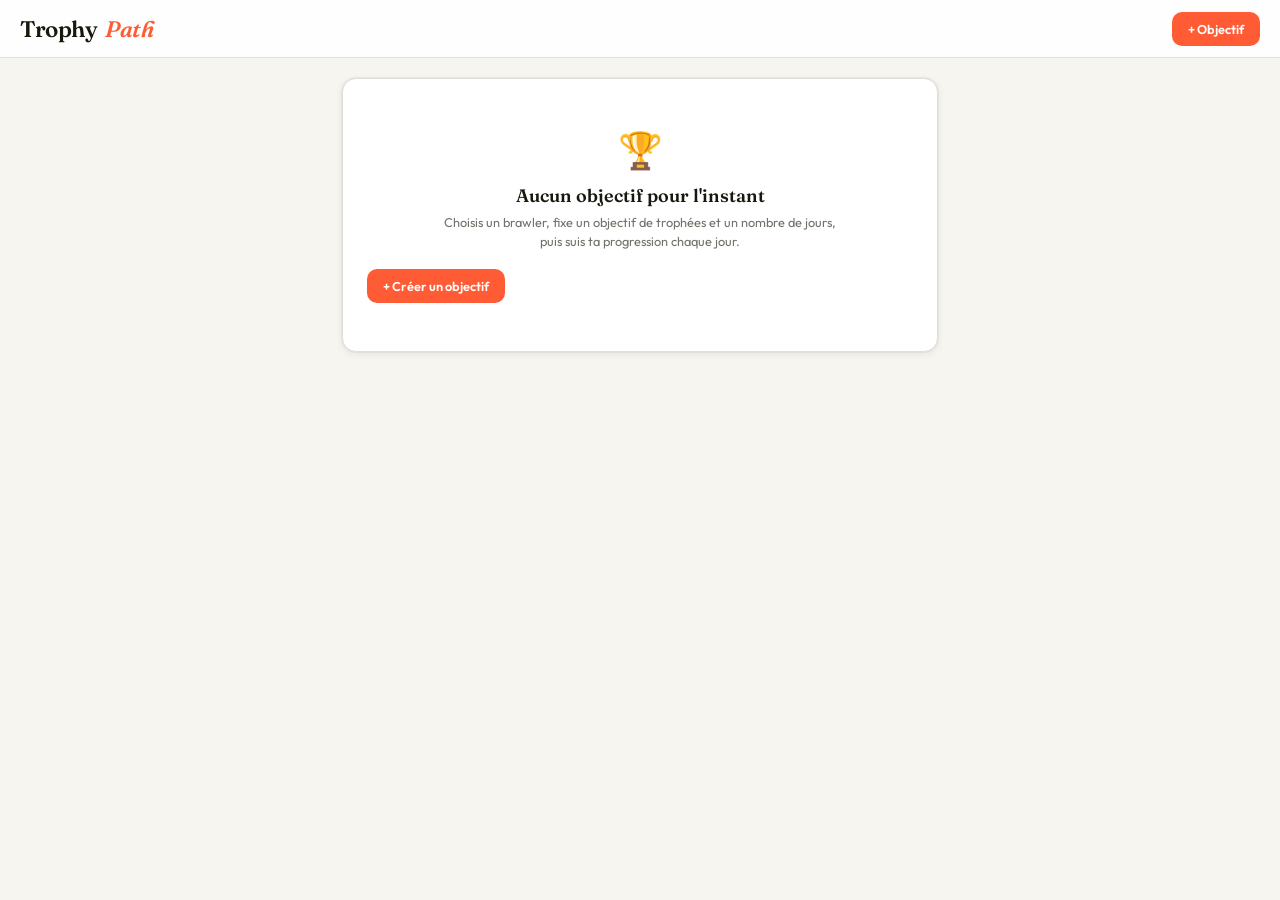
==== index.html @ 8bce3773 "Add files via upload" ====
<!DOCTYPE html>
<html lang="fr">
<head>
<meta charset="UTF-8">
<meta name="viewport" content="width=device-width, initial-scale=1.0">
<title>TrophyPath - Objectifs de trophées Brawl Stars</title>
<meta name="description" content="Fixe un objectif de trophées pour un brawler et suis ta progression jour par jour.">
<style>
@import url('https://fonts.googleapis.com/css2?family=Outfit:wght@300;400;500;600;700&family=Fraunces:ital,wght@0,600;1,600&display=swap');

*,*::before,*::after{box-sizing:border-box;margin:0;padding:0}

:root{
  --bg:#f6f5f0;
  --bg2:#eeede7;
  --bg3:#e4e3dc;
  --card:#ffffff;
  --border:#e0dfd8;
  --text:#18180f;
  --text2:#72716a;
  --text3:#b0afa8;
  --accent:#ff5c35;
  --accent2:#e04820;
  --accentbg:#fff3f0;
  --blue:#3b6ef0;
  --green:#2cb67d;
  --red:#e84040;
  --shadow-sm:0 1px 2px rgba(0,0,0,.05);
  --shadow:0 2px 8px rgba(0,0,0,.07),0 0 0 1px rgba(0,0,0,.04);
  --shadow-lg:0 8px 32px rgba(0,0,0,.10),0 0 0 1px rgba(0,0,0,.04);
  --r:14px;
}

html,body{min-height:100%;font-family:'Outfit',sans-serif;font-size:15px;color:var(--text);background:var(--bg)}
body{display:flex;flex-direction:column;min-height:100vh}
button,input{font-family:'Outfit',sans-serif}

/* ── TOPBAR ── */
.topbar{position:sticky;top:0;z-index:200;height:58px;
  background:rgba(255,255,255,.88);backdrop-filter:blur(20px);
  border-bottom:1px solid var(--border);
  display:flex;align-items:center;justify-content:space-between;padding:0 20px}
.brand{font-family:'Fraunces',serif;font-size:1.5rem;font-weight:600;
  color:var(--text);letter-spacing:-.5px;display:flex;align-items:center;gap:8px}
.brand span{color:var(--accent);font-style:italic}

.tbtn.accent{padding:9px 16px;border-radius:10px;border:none;background:var(--accent);
  color:#fff;font-size:.85rem;font-weight:600;cursor:pointer;transition:all .2s;
  display:flex;align-items:center;gap:6px}
.tbtn.accent:hover{background:var(--accent2);transform:translateY(-1px)}

/* ── LAYOUT ── */
.main{display:flex;justify-content:center;padding:20px 12px 90px;
  max-width:620px;margin:0 auto;width:100%}
.feed{flex:1;width:100%;display:flex;flex-direction:column;gap:16px;min-width:0}

/* ── EMPTY STATE ── */
.empty{background:var(--card);border-radius:var(--r);box-shadow:var(--shadow);
  padding:48px 24px;text-align:center;border:1px solid var(--border)}
.empty .em-ico{font-size:2.4rem;margin-bottom:12px}
.empty h3{font-family:'Fraunces',serif;font-size:1.2rem;font-weight:600;margin-bottom:6px}
.empty p{font-size:.85rem;color:var(--text2);margin-bottom:18px;line-height:1.5}

/* ── GOAL CARD ── */
.goal-card{background:var(--card);border-radius:var(--r);box-shadow:var(--shadow);
  border:1px solid var(--border);overflow:hidden}
.goal-head{display:flex;align-items:center;gap:12px;padding:16px}
.goal-ico{width:52px;height:52px;border-radius:12px;background:var(--bg);
  display:flex;align-items:center;justify-content:center;flex-shrink:0;overflow:hidden;
  border:1px solid var(--border)}
.goal-ico img{width:100%;height:100%;object-fit:contain}
.goal-info{flex:1;min-width:0}
.goal-info .gname{font-family:'Fraunces',serif;font-size:1.05rem;font-weight:600;color:var(--text)}
.goal-info .gsub{font-size:.78rem;color:var(--text2);margin-top:2px}
.goal-del{width:32px;height:32px;border-radius:50%;border:none;background:none;
  color:var(--text3);cursor:pointer;font-size:1rem;flex-shrink:0;transition:all .15s}
.goal-del:hover{background:var(--bg);color:var(--red)}

.goal-body{padding:0 16px 16px}
.gstat-row{display:flex;justify-content:space-between;align-items:baseline;margin-bottom:8px}
.gstat-row .cur{font-family:'Fraunces',serif;font-size:1.4rem;font-weight:600;color:var(--text);
  display:flex;align-items:center;gap:5px}
.gstat-row .cur .trico{color:var(--accent)}
.gstat-row .tgt{font-size:.82rem;color:var(--text2)}
.pbar-outer{height:9px;border-radius:6px;background:var(--bg2);overflow:hidden;margin-bottom:10px}
.pbar-inner{height:100%;background:linear-gradient(90deg,var(--accent),#ff8c35);border-radius:6px;
  transition:width .4s ease}
.gmeta{display:flex;gap:16px;font-size:.76rem;color:var(--text2);flex-wrap:wrap;margin-bottom:12px}
.gmeta b{color:var(--text);font-weight:600}
.gmeta .warn{color:var(--red)}
.gmeta .ok{color:var(--green)}

.gactions{display:flex;gap:8px}
.btn-check{flex:1;padding:10px;border-radius:10px;border:none;background:var(--accent);
  color:#fff;font-size:.85rem;font-weight:600;cursor:pointer;transition:all .2s}
.btn-check:hover{background:var(--accent2)}
.btn-check:disabled{opacity:.5;cursor:default}
.btn-hist{padding:10px 14px;border-radius:10px;border:1.5px solid var(--border);
  background:none;color:var(--text);font-size:.85rem;font-weight:500;cursor:pointer;transition:all .2s}
.btn-hist:hover{border-color:var(--text2);background:var(--bg)}

.history{border-top:1px solid var(--border);padding:12px 16px;display:none;background:var(--bg)}
.history.open{display:block}
.hrow{display:flex;justify-content:space-between;align-items:center;padding:7px 0;
  font-size:.82rem;border-bottom:1px solid var(--border)}
.hrow:last-child{border-bottom:none}
.hrow .hdate{color:var(--text2)}
.hrow .htro{font-weight:600;color:var(--text)}
.hrow .hdelta{font-weight:600}
.hrow .hdelta.pos{color:var(--green)}
.hrow .hdelta.neg{color:var(--red)}
.hrow .hdelta.zero{color:var(--text3)}

/* ── MODAL ── */
.modal-bg{position:fixed;inset:0;background:rgba(24,24,15,.45);z-index:900;
  display:none;align-items:flex-end;justify-content:center}
.modal-bg.open{display:flex}
@media(min-width:560px){.modal-bg{align-items:center}}
.modal{background:var(--card);width:100%;max-width:460px;border-radius:20px 20px 0 0;
  box-shadow:var(--shadow-lg);max-height:88vh;overflow-y:auto}
@media(min-width:560px){.modal{border-radius:20px}}
.modal-head{display:flex;align-items:center;justify-content:space-between;
  padding:16px 18px;border-bottom:1px solid var(--border);position:sticky;top:0;background:var(--card)}
.modal-head h3{font-family:'Fraunces',serif;font-size:1.1rem;font-weight:600}
.modal-close{width:32px;height:32px;border-radius:50%;border:none;background:var(--bg);
  cursor:pointer;font-size:1rem;color:var(--text2)}
.modal-body{padding:18px}

.field{display:flex;flex-direction:column;gap:6px;margin-bottom:16px}
.field label{font-size:.72rem;font-weight:600;color:var(--text2);text-transform:uppercase;letter-spacing:.6px}
.inp{background:var(--bg);border:1.5px solid var(--border);border-radius:10px;
  padding:11px 14px;font-size:.95rem;color:var(--text);outline:none;width:100%;transition:all .2s}
.inp:focus{border-color:var(--accent);background:var(--card);box-shadow:0 0 0 4px rgba(255,92,53,.08)}
.inp::placeholder{color:var(--text3)}

.btn-main{width:100%;padding:13px;background:var(--accent);color:white;border:none;
  border-radius:10px;font-size:.95rem;font-weight:600;cursor:pointer;transition:all .2s;margin-top:4px}
.btn-main:hover{background:var(--accent2);transform:translateY(-1px)}
.btn-main:disabled{opacity:.45;cursor:not-allowed;transform:none}

.err-box{font-size:.8rem;color:var(--red);margin-top:6px;min-height:16px;text-align:center}

.blist{display:flex;flex-direction:column;gap:8px;max-height:340px;overflow-y:auto}
.bitem{display:flex;align-items:center;gap:12px;padding:10px;border-radius:12px;
  border:1.5px solid var(--border);cursor:pointer;transition:all .15s}
.bitem:hover{border-color:var(--accent);background:var(--accentbg)}
.bitem.sel{border-color:var(--accent);background:var(--accentbg)}
.bitem .bic{width:40px;height:40px;border-radius:8px;background:var(--bg);flex-shrink:0;
  display:flex;align-items:center;justify-content:center;overflow:hidden}
.bitem .bic img{width:100%;height:100%;object-fit:contain}
.bitem .bnm{font-weight:600;font-size:.88rem;flex:1}
.bitem .btr{font-size:.8rem;color:var(--text2);display:flex;align-items:center;gap:4px}

.player-chip{display:flex;align-items:center;gap:10px;background:var(--bg);border-radius:12px;
  padding:10px 12px;margin-bottom:14px}
.player-chip .pname{font-weight:600;font-size:.9rem}
.player-chip .ptro{font-size:.78rem;color:var(--text2)}
.player-chip .pchange{margin-left:auto;font-size:.78rem;color:var(--accent);cursor:pointer;font-weight:600}

.step-dots{display:flex;gap:6px;justify-content:center;margin-bottom:18px}
.step-dots span{width:7px;height:7px;border-radius:50%;background:var(--border)}
.step-dots span.on{background:var(--accent)}

.loader{display:inline-block;width:16px;height:16px;border:2px solid rgba(255,255,255,.4);
  border-top-color:#fff;border-radius:50%;animation:spin .7s linear infinite;vertical-align:-3px;margin-right:6px}
@keyframes spin{to{transform:rotate(360deg)}}

.toast{position:fixed;bottom:24px;left:50%;transform:translateX(-50%) translateY(20px);
  background:var(--text);color:#fff;padding:11px 20px;border-radius:10px;font-size:.85rem;
  font-weight:500;opacity:0;pointer-events:none;transition:all .25s;z-index:1000;box-shadow:var(--shadow-lg)}
.toast.show{opacity:1;transform:translateX(-50%) translateY(0)}
.toast.err{background:var(--red)}
.toast.ok{background:var(--green)}
</style>
</head>
<body>

<div class="topbar">
  <div class="brand">Trophy<span>Path</span></div>
  <button class="tbtn accent" id="btn-add-goal">+ Objectif</button>
</div>

<div class="main">
  <div class="feed" id="feed"></div>
</div>

<!-- MODAL -->
<div class="modal-bg" id="modal-bg">
  <div class="modal">
    <div class="modal-head">
      <h3 id="modal-title">Nouvel objectif</h3>
      <button class="modal-close" id="modal-close">✕</button>
    </div>
    <div class="modal-body" id="modal-body"></div>
  </div>
</div>

<div class="toast" id="toast"></div>

<script>
const WORKER_URL = 'https://tark.alex-usagi84.workers.dev/?tag=';
const STORAGE_KEY = 'trophypath_goals_v1';

let goals = loadGoals();
let wizard = { step:1, tag:'', player:null, selectedBrawler:null, target:'', days:'' };

function loadGoals(){
  try{ return JSON.parse(localStorage.getItem(STORAGE_KEY))||[]; }catch(e){ return []; }
}
function saveGoals(){ localStorage.setItem(STORAGE_KEY, JSON.stringify(goals)); }

function todayStr(){
  const d=new Date();
  return d.getFullYear()+'-'+String(d.getMonth()+1).padStart(2,'0')+'-'+String(d.getDate()).padStart(2,'0');
}
function daysBetween(a,b){
  const d1=new Date(a+'T00:00:00'), d2=new Date(b+'T00:00:00');
  return Math.round((d2-d1)/86400000);
}

async function fetchBsPlayer(tag){
  const clean=(tag.startsWith('#')?tag.slice(1):tag).toUpperCase().trim();
  const res=await fetch(WORKER_URL+encodeURIComponent(clean));
  if(!res.ok) throw new Error('Joueur introuvable');
  const data=await res.json();
  if(data.error) throw new Error('Joueur introuvable');
  return data;
}

function brawlerIconUrl(id){
  return `https://cdn.brawlify.com/brawlers/borderless/${id}.png`;
}

function toast(msg,type=''){
  const t=document.getElementById('toast');
  t.textContent=msg;
  t.className='toast show'+(type?' '+type:'');
  clearTimeout(toast._tm);
  toast._tm=setTimeout(()=>t.classList.remove('show'),2600);
}

/* ══════════════ RENDER FEED ══════════════ */
function renderFeed(){
  const feed=document.getElementById('feed');
  if(goals.length===0){
    feed.innerHTML=`
      <div class="empty">
        <div class="em-ico">🏆</div>
        <h3>Aucun objectif pour l'instant</h3>
        <p>Choisis un brawler, fixe un objectif de trophées et un nombre de jours,<br>puis suis ta progression chaque jour.</p>
        <button class="tbtn accent" onclick="openWizard()">+ Créer un objectif</button>
      </div>`;
    return;
  }
  feed.innerHTML = goals.map(g=>renderGoalCard(g)).join('');
}

function renderGoalCard(g){
  const hist = g.history||[];
  const last = hist[hist.length-1] || {trophies:g.startTrophies};
  const current = last.trophies;
  const totalNeeded = g.targetTrophies - g.startTrophies;
  const gained = current - g.startTrophies;
  const pct = totalNeeded>0 ? Math.max(0,Math.min(100, (gained/totalNeeded)*100)) : (current>=g.targetTrophies?100:0);
  const elapsed = daysBetween(g.startDate, todayStr());
  const daysLeft = g.targetDays - elapsed;
  const remaining = Math.max(0, g.targetTrophies - current);
  const reached = current >= g.targetTrophies;
  const checkedToday = hist.length>0 && hist[hist.length-1].date===todayStr();

  let metaHtml;
  if(reached){
    metaHtml = `<div class="gmeta"><span class="ok">🎉 Objectif atteint !</span></div>`;
  } else if(daysLeft < 0){
    metaHtml = `<div class="gmeta"><span class="warn">Délai dépassé de ${Math.abs(daysLeft)} j</span><span>Il reste <b>${remaining}</b> trophées</span></div>`;
  } else {
    const perDay = daysLeft>0 ? Math.ceil(remaining/Math.max(daysLeft,1)) : remaining;
    metaHtml = `<div class="gmeta">
      <span><b>${daysLeft}</b> j restants</span>
      <span>Il reste <b>${remaining}</b> trophées</span>
      <span>≈ <b>${perDay}</b>/jour</span>
    </div>`;
  }

  const histRows = [...hist].reverse().map((h,i)=>{
    const cls = h.delta>0?'pos':(h.delta<0?'neg':'zero');
    const sign = h.delta>0?'+':'';
    return `<div class="hrow">
      <span class="hdate">${formatDate(h.date)}</span>
      <span class="htro">${h.trophies} 🏆</span>
      <span class="hdelta ${cls}">${sign}${h.delta}</span>
    </div>`;
  }).join('') || `<div class="hrow"><span class="hdate">Aucune donnée</span></div>`;

  return `
  <div class="goal-card" data-id="${g.id}">
    <div class="goal-head">
      <div class="goal-ico"><img src="${brawlerIconUrl(g.brawlerId)}" onerror="this.style.display='none'"/></div>
      <div class="goal-info">
        <div class="gname">${g.brawlerName}</div>
        <div class="gsub">${g.playerName} · objectif fixé le ${formatDate(g.startDate)}</div>
      </div>
      <button class="goal-del" onclick="deleteGoal('${g.id}')">✕</button>
    </div>
    <div class="goal-body">
      <div class="gstat-row">
        <div class="cur"><span class="trico">🏆</span>${current}</div>
        <div class="tgt">objectif : ${g.targetTrophies} (départ ${g.startTrophies})</div>
      </div>
      <div class="pbar-outer"><div class="pbar-inner" style="width:${pct}%"></div></div>
      ${metaHtml}
      <div class="gactions">
        <button class="btn-check" ${checkedToday?'disabled':''} onclick="checkinGoal('${g.id}')">
          ${checkedToday?"✓ Déjà pointé aujourd'hui":"Pointer aujourd'hui"}
        </button>
        <button class="btn-hist" onclick="toggleHistory('${g.id}')">Historique</button>
      </div>
    </div>
    <div class="history" id="hist-${g.id}">${histRows}</div>
  </div>`;
}

function formatDate(s){
  const d=new Date(s+'T00:00:00');
  return d.toLocaleDateString('fr-FR',{day:'2-digit',month:'short'});
}

function toggleHistory(id){
  const el=document.getElementById('hist-'+id);
  if(el) el.classList.toggle('open');
}

function deleteGoal(id){
  if(!confirm('Supprimer cet objectif ?')) return;
  goals = goals.filter(g=>g.id!==id);
  saveGoals();
  renderFeed();
  toast('Objectif supprimé');
}

async function checkinGoal(id){
  const g = goals.find(x=>x.id===id);
  if(!g) return;
  const btn = document.querySelector(`.goal-card[data-id="${id}"] .btn-check`);
  const prevText = btn.innerHTML;
  btn.disabled = true;
  btn.innerHTML = `<span class="loader"></span>Actualisation…`;
  try{
    const player = await fetchBsPlayer(g.tag);
    const brawler = (player.brawlers||[]).find(b=>b.id===g.brawlerId);
    if(!brawler) throw new Error('Brawler introuvable sur ce compte');
    const trophies = brawler.trophies;
    const hist = g.history||[];
    const today = todayStr();
    const lastBefore = hist.length ? hist[hist.length-1].trophies : g.startTrophies;
    if(hist.length && hist[hist.length-1].date===today){
      hist[hist.length-1].trophies = trophies;
      hist[hist.length-1].delta = trophies - (hist.length>1?hist[hist.length-2].trophies:g.startTrophies);
    } else {
      hist.push({date:today, trophies, delta: trophies-lastBefore});
    }
    g.history = hist;
    saveGoals();
    renderFeed();
    const gained = trophies - lastBefore;
    toast(gained>=0?`+${gained} trophées aujourd'hui 🎉`:`${gained} trophées aujourd'hui`, gained>=0?'ok':'err');
  }catch(e){
    toast(e.message||'Erreur réseau','err');
    btn.disabled=false;
    btn.innerHTML=prevText;
  }
}

/* ══════════════ WIZARD (MODAL) ══════════════ */
function openWizard(){
  wizard = { step:1, tag:'', player:null, selectedBrawler:null, target:'', days:'' };
  document.getElementById('modal-bg').classList.add('open');
  document.getElementById('modal-title').textContent='Nouvel objectif';
  renderWizard();
}
function closeWizard(){
  document.getElementById('modal-bg').classList.remove('open');
}

function renderWizard(){
  const body = document.getElementById('modal-body');

  if(wizard.step===1){
    body.innerHTML = `
      <div class="step-dots"><span class="on"></span><span></span><span></span></div>
      <div class="field">
        <label>Ton tag Brawl Stars</label>
        <input id="wz-tag" class="inp" placeholder="#1234ABCD" value="${wizard.tag}" style="text-transform:uppercase;text-align:center;font-weight:600;letter-spacing:1px"/>
      </div>
      <div class="err-box" id="wz-err"></div>
      <button class="btn-main" id="wz-next">Rechercher →</button>`;
    document.getElementById('wz-next').onclick = async ()=>{
      const inp=document.getElementById('wz-tag');
      const tag=(inp.value||'').trim().toUpperCase().replace(/^#*/,'');
      const err=document.getElementById('wz-err');
      err.textContent='';
      if(!tag||tag.length<3){ err.textContent='Identifiant invalide'; return; }
      const btn=document.getElementById('wz-next');
      btn.disabled=true; btn.innerHTML=`<span class="loader"></span>Recherche…`;
      try{
        const player = await fetchBsPlayer(tag);
        wizard.tag = tag;
        wizard.player = player;
        wizard.step = 2;
        renderWizard();
      }catch(e){
        err.textContent = 'Joueur introuvable. Vérifie ton identifiant';
        btn.disabled=false; btn.textContent='Rechercher →';
      }
    };
  }

  else if(wizard.step===2){
    const brawlers = [...(wizard.player.brawlers||[])].sort((a,b)=>b.trophies-a.trophies);
    body.innerHTML = `
      <div class="step-dots"><span class="on"></span><span class="on"></span><span></span></div>
      <div class="player-chip">
        <div>
          <div class="pname">${wizard.player.name}</div>
          <div class="ptro">${wizard.player.trophies} 🏆 au total</div>
        </div>
        <span class="pchange" id="wz-change-tag">changer</span>
      </div>
      <div class="field"><label>Choisis un brawler</label></div>
      <div class="blist">
        ${brawlers.map(b=>`
          <div class="bitem" data-bid="${b.id}">
            <div class="bic"><img src="${brawlerIconUrl(b.id)}" onerror="this.style.display='none'"/></div>
            <div class="bnm">${b.name}</div>
            <div class="btr">${b.trophies} 🏆</div>
          </div>`).join('')}
      </div>
      <div class="err-box" id="wz-err"></div>`;
    document.getElementById('wz-change-tag').onclick = ()=>{ wizard.step=1; renderWizard(); };
    body.querySelectorAll('.bitem').forEach(el=>{
      el.onclick = ()=>{
        body.querySelectorAll('.bitem').forEach(x=>x.classList.remove('sel'));
        el.classList.add('sel');
        const bid = Number(el.dataset.bid);
        wizard.selectedBrawler = brawlers.find(b=>b.id===bid);
        setTimeout(()=>{ wizard.step=3; renderWizard(); }, 150);
      };
    });
  }

  else if(wizard.step===3){
    const b = wizard.selectedBrawler;
    body.innerHTML = `
      <div class="step-dots"><span class="on"></span><span class="on"></span><span class="on"></span></div>
      <div class="player-chip">
        <div class="goal-ico" style="width:36px;height:36px;border-radius:8px"><img src="${brawlerIconUrl(b.id)}" style="width:100%;height:100%;object-fit:contain" onerror="this.style.display='none'"/></div>
        <div>
          <div class="pname">${b.name}</div>
          <div class="ptro">${b.trophies} 🏆 actuellement</div>
        </div>
        <span class="pchange" id="wz-change-brawler">changer</span>
      </div>
      <div class="field">
        <label>Objectif de trophées</label>
        <input id="wz-target" type="number" class="inp" placeholder="ex : ${b.trophies+300}" value="${wizard.target}"/>
      </div>
      <div class="field">
        <label>En combien de jours ?</label>
        <input id="wz-days" type="number" class="inp" placeholder="ex : 14" value="${wizard.days}"/>
      </div>
      <div class="err-box" id="wz-err"></div>
      <button class="btn-main" id="wz-save">Créer l'objectif</button>`;
    document.getElementById('wz-change-brawler').onclick = ()=>{ wizard.step=2; renderWizard(); };
    document.getElementById('wz-save').onclick = ()=>{
      const err=document.getElementById('wz-err');
      const target = Number(document.getElementById('wz-target').value);
      const days = Number(document.getElementById('wz-days').value);
      err.textContent='';
      if(!target || target<=b.trophies){ err.textContent='L\'objectif doit être supérieur au nombre actuel de trophées'; return; }
      if(!days || days<1){ err.textContent='Indique un nombre de jours valide'; return; }
      const today = todayStr();
      const goal = {
        id: 'g'+Date.now()+Math.random().toString(36).slice(2,7),
        tag: wizard.tag,
        playerName: wizard.player.name,
        brawlerId: b.id,
        brawlerName: b.name,
        startTrophies: b.trophies,
        targetTrophies: target,
        targetDays: days,
        startDate: today,
        history: [{date:today, trophies:b.trophies, delta:0}]
      };
      goals.unshift(goal);
      saveGoals();
      closeWizard();
      renderFeed();
      toast('Objectif créé 🎯','ok');
    };
  }
}

document.getElementById('btn-add-goal').addEventListener('click', openWizard);
document.getElementById('modal-close').addEventListener('click', closeWizard);
document.getElementById('modal-bg').addEventListener('click', (e)=>{
  if(e.target.id==='modal-bg') closeWizard();
});

renderFeed();
</script>
</body>
</html>
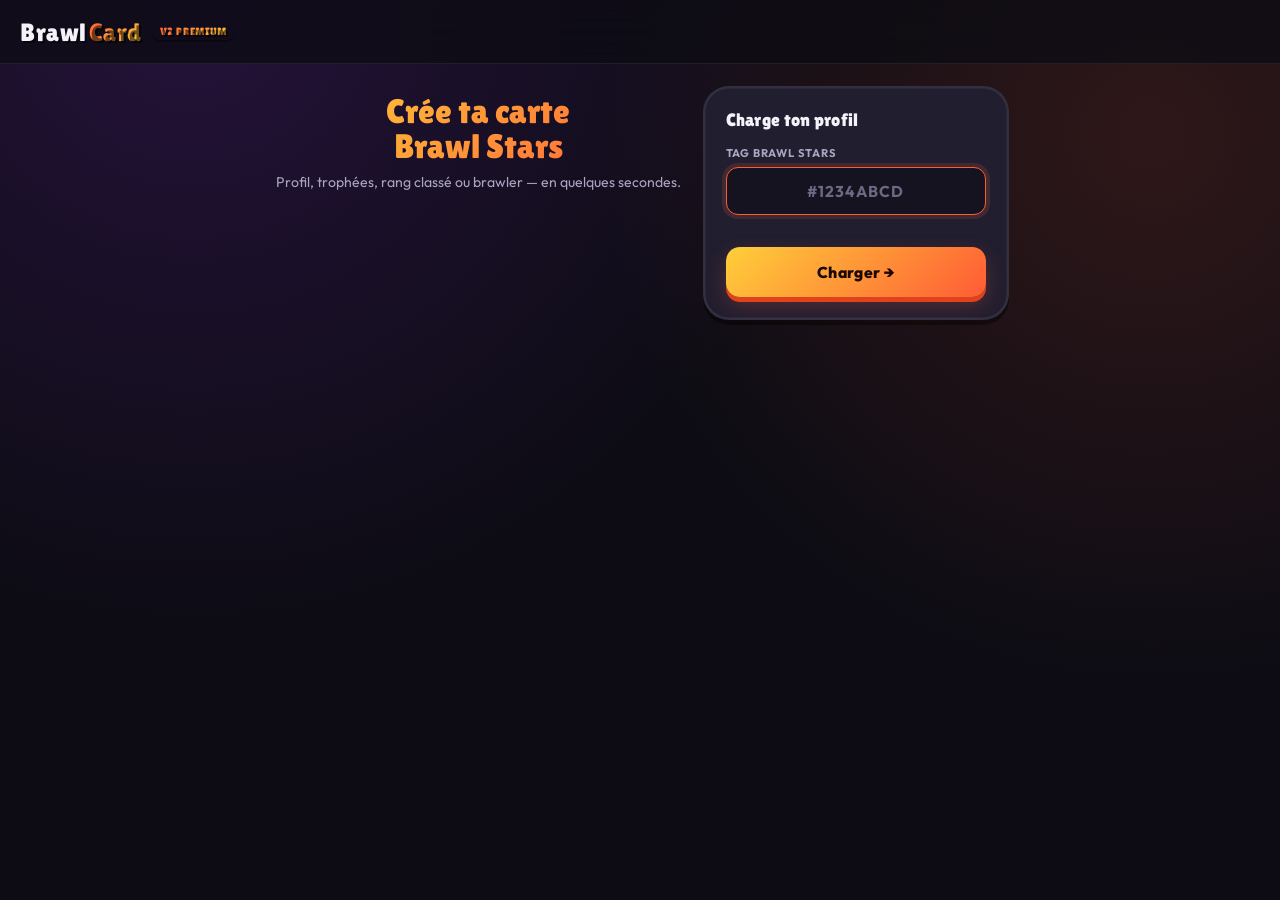
==== commit 781185c7: "Add files via upload" ====
--- a/index.html
+++ b/index.html
@@ -3,510 +3,28 @@
 <head>
 <meta charset="UTF-8">
 <meta name="viewport" content="width=device-width, initial-scale=1.0">
-<title>TrophyPath - Objectifs de trophées Brawl Stars</title>
-<meta name="description" content="Fixe un objectif de trophées pour un brawler et suis ta progression jour par jour.">
-<style>
-@import url('https://fonts.googleapis.com/css2?family=Outfit:wght@300;400;500;600;700&family=Fraunces:ital,wght@0,600;1,600&display=swap');
-
-*,*::before,*::after{box-sizing:border-box;margin:0;padding:0}
-
-:root{
-  --bg:#f6f5f0;
-  --bg2:#eeede7;
-  --bg3:#e4e3dc;
-  --card:#ffffff;
-  --border:#e0dfd8;
-  --text:#18180f;
-  --text2:#72716a;
-  --text3:#b0afa8;
-  --accent:#ff5c35;
-  --accent2:#e04820;
-  --accentbg:#fff3f0;
-  --blue:#3b6ef0;
-  --green:#2cb67d;
-  --red:#e84040;
-  --shadow-sm:0 1px 2px rgba(0,0,0,.05);
-  --shadow:0 2px 8px rgba(0,0,0,.07),0 0 0 1px rgba(0,0,0,.04);
-  --shadow-lg:0 8px 32px rgba(0,0,0,.10),0 0 0 1px rgba(0,0,0,.04);
-  --r:14px;
-}
-
-html,body{min-height:100%;font-family:'Outfit',sans-serif;font-size:15px;color:var(--text);background:var(--bg)}
-body{display:flex;flex-direction:column;min-height:100vh}
-button,input{font-family:'Outfit',sans-serif}
-
-/* ── TOPBAR ── */
-.topbar{position:sticky;top:0;z-index:200;height:58px;
-  background:rgba(255,255,255,.88);backdrop-filter:blur(20px);
-  border-bottom:1px solid var(--border);
-  display:flex;align-items:center;justify-content:space-between;padding:0 20px}
-.brand{font-family:'Fraunces',serif;font-size:1.5rem;font-weight:600;
-  color:var(--text);letter-spacing:-.5px;display:flex;align-items:center;gap:8px}
-.brand span{color:var(--accent);font-style:italic}
-
-.tbtn.accent{padding:9px 16px;border-radius:10px;border:none;background:var(--accent);
-  color:#fff;font-size:.85rem;font-weight:600;cursor:pointer;transition:all .2s;
-  display:flex;align-items:center;gap:6px}
-.tbtn.accent:hover{background:var(--accent2);transform:translateY(-1px)}
-
-/* ── LAYOUT ── */
-.main{display:flex;justify-content:center;padding:20px 12px 90px;
-  max-width:620px;margin:0 auto;width:100%}
-.feed{flex:1;width:100%;display:flex;flex-direction:column;gap:16px;min-width:0}
-
-/* ── EMPTY STATE ── */
-.empty{background:var(--card);border-radius:var(--r);box-shadow:var(--shadow);
-  padding:48px 24px;text-align:center;border:1px solid var(--border)}
-.empty .em-ico{font-size:2.4rem;margin-bottom:12px}
-.empty h3{font-family:'Fraunces',serif;font-size:1.2rem;font-weight:600;margin-bottom:6px}
-.empty p{font-size:.85rem;color:var(--text2);margin-bottom:18px;line-height:1.5}
-
-/* ── GOAL CARD ── */
-.goal-card{background:var(--card);border-radius:var(--r);box-shadow:var(--shadow);
-  border:1px solid var(--border);overflow:hidden}
-.goal-head{display:flex;align-items:center;gap:12px;padding:16px}
-.goal-ico{width:52px;height:52px;border-radius:12px;background:var(--bg);
-  display:flex;align-items:center;justify-content:center;flex-shrink:0;overflow:hidden;
-  border:1px solid var(--border)}
-.goal-ico img{width:100%;height:100%;object-fit:contain}
-.goal-info{flex:1;min-width:0}
-.goal-info .gname{font-family:'Fraunces',serif;font-size:1.05rem;font-weight:600;color:var(--text)}
-.goal-info .gsub{font-size:.78rem;color:var(--text2);margin-top:2px}
-.goal-del{width:32px;height:32px;border-radius:50%;border:none;background:none;
-  color:var(--text3);cursor:pointer;font-size:1rem;flex-shrink:0;transition:all .15s}
-.goal-del:hover{background:var(--bg);color:var(--red)}
-
-.goal-body{padding:0 16px 16px}
-.gstat-row{display:flex;justify-content:space-between;align-items:baseline;margin-bottom:8px}
-.gstat-row .cur{font-family:'Fraunces',serif;font-size:1.4rem;font-weight:600;color:var(--text);
-  display:flex;align-items:center;gap:5px}
-.gstat-row .cur .trico{color:var(--accent)}
-.gstat-row .tgt{font-size:.82rem;color:var(--text2)}
-.pbar-outer{height:9px;border-radius:6px;background:var(--bg2);overflow:hidden;margin-bottom:10px}
-.pbar-inner{height:100%;background:linear-gradient(90deg,var(--accent),#ff8c35);border-radius:6px;
-  transition:width .4s ease}
-.gmeta{display:flex;gap:16px;font-size:.76rem;color:var(--text2);flex-wrap:wrap;margin-bottom:12px}
-.gmeta b{color:var(--text);font-weight:600}
-.gmeta .warn{color:var(--red)}
-.gmeta .ok{color:var(--green)}
-
-.gactions{display:flex;gap:8px}
-.btn-check{flex:1;padding:10px;border-radius:10px;border:none;background:var(--accent);
-  color:#fff;font-size:.85rem;font-weight:600;cursor:pointer;transition:all .2s}
-.btn-check:hover{background:var(--accent2)}
-.btn-check:disabled{opacity:.5;cursor:default}
-.btn-hist{padding:10px 14px;border-radius:10px;border:1.5px solid var(--border);
-  background:none;color:var(--text);font-size:.85rem;font-weight:500;cursor:pointer;transition:all .2s}
-.btn-hist:hover{border-color:var(--text2);background:var(--bg)}
-
-.history{border-top:1px solid var(--border);padding:12px 16px;display:none;background:var(--bg)}
-.history.open{display:block}
-.hrow{display:flex;justify-content:space-between;align-items:center;padding:7px 0;
-  font-size:.82rem;border-bottom:1px solid var(--border)}
-.hrow:last-child{border-bottom:none}
-.hrow .hdate{color:var(--text2)}
-.hrow .htro{font-weight:600;color:var(--text)}
-.hrow .hdelta{font-weight:600}
-.hrow .hdelta.pos{color:var(--green)}
-.hrow .hdelta.neg{color:var(--red)}
-.hrow .hdelta.zero{color:var(--text3)}
-
-/* ── MODAL ── */
-.modal-bg{position:fixed;inset:0;background:rgba(24,24,15,.45);z-index:900;
-  display:none;align-items:flex-end;justify-content:center}
-.modal-bg.open{display:flex}
-@media(min-width:560px){.modal-bg{align-items:center}}
-.modal{background:var(--card);width:100%;max-width:460px;border-radius:20px 20px 0 0;
-  box-shadow:var(--shadow-lg);max-height:88vh;overflow-y:auto}
-@media(min-width:560px){.modal{border-radius:20px}}
-.modal-head{display:flex;align-items:center;justify-content:space-between;
-  padding:16px 18px;border-bottom:1px solid var(--border);position:sticky;top:0;background:var(--card)}
-.modal-head h3{font-family:'Fraunces',serif;font-size:1.1rem;font-weight:600}
-.modal-close{width:32px;height:32px;border-radius:50%;border:none;background:var(--bg);
-  cursor:pointer;font-size:1rem;color:var(--text2)}
-.modal-body{padding:18px}
-
-.field{display:flex;flex-direction:column;gap:6px;margin-bottom:16px}
-.field label{font-size:.72rem;font-weight:600;color:var(--text2);text-transform:uppercase;letter-spacing:.6px}
-.inp{background:var(--bg);border:1.5px solid var(--border);border-radius:10px;
-  padding:11px 14px;font-size:.95rem;color:var(--text);outline:none;width:100%;transition:all .2s}
-.inp:focus{border-color:var(--accent);background:var(--card);box-shadow:0 0 0 4px rgba(255,92,53,.08)}
-.inp::placeholder{color:var(--text3)}
-
-.btn-main{width:100%;padding:13px;background:var(--accent);color:white;border:none;
-  border-radius:10px;font-size:.95rem;font-weight:600;cursor:pointer;transition:all .2s;margin-top:4px}
-.btn-main:hover{background:var(--accent2);transform:translateY(-1px)}
-.btn-main:disabled{opacity:.45;cursor:not-allowed;transform:none}
-
-.err-box{font-size:.8rem;color:var(--red);margin-top:6px;min-height:16px;text-align:center}
-
-.blist{display:flex;flex-direction:column;gap:8px;max-height:340px;overflow-y:auto}
-.bitem{display:flex;align-items:center;gap:12px;padding:10px;border-radius:12px;
-  border:1.5px solid var(--border);cursor:pointer;transition:all .15s}
-.bitem:hover{border-color:var(--accent);background:var(--accentbg)}
-.bitem.sel{border-color:var(--accent);background:var(--accentbg)}
-.bitem .bic{width:40px;height:40px;border-radius:8px;background:var(--bg);flex-shrink:0;
-  display:flex;align-items:center;justify-content:center;overflow:hidden}
-.bitem .bic img{width:100%;height:100%;object-fit:contain}
-.bitem .bnm{font-weight:600;font-size:.88rem;flex:1}
-.bitem .btr{font-size:.8rem;color:var(--text2);display:flex;align-items:center;gap:4px}
-
-.player-chip{display:flex;align-items:center;gap:10px;background:var(--bg);border-radius:12px;
-  padding:10px 12px;margin-bottom:14px}
-.player-chip .pname{font-weight:600;font-size:.9rem}
-.player-chip .ptro{font-size:.78rem;color:var(--text2)}
-.player-chip .pchange{margin-left:auto;font-size:.78rem;color:var(--accent);cursor:pointer;font-weight:600}
-
-.step-dots{display:flex;gap:6px;justify-content:center;margin-bottom:18px}
-.step-dots span{width:7px;height:7px;border-radius:50%;background:var(--border)}
-.step-dots span.on{background:var(--accent)}
-
-.loader{display:inline-block;width:16px;height:16px;border:2px solid rgba(255,255,255,.4);
-  border-top-color:#fff;border-radius:50%;animation:spin .7s linear infinite;vertical-align:-3px;margin-right:6px}
-@keyframes spin{to{transform:rotate(360deg)}}
-
-.toast{position:fixed;bottom:24px;left:50%;transform:translateX(-50%) translateY(20px);
-  background:var(--text);color:#fff;padding:11px 20px;border-radius:10px;font-size:.85rem;
-  font-weight:500;opacity:0;pointer-events:none;transition:all .25s;z-index:1000;box-shadow:var(--shadow-lg)}
-.toast.show{opacity:1;transform:translateX(-50%) translateY(0)}
-.toast.err{background:var(--red)}
-.toast.ok{background:var(--green)}
-</style>
+<title>BrawlCard V2 — Génère ta carte Brawl Stars premium</title>
+<meta name="description" content="Génère une carte premium et personnalisable de ton profil, tes trophées, ton rang classé ou un brawler, à partager où tu veux.">
+<link rel="stylesheet" href="style.css">
 </head>
 <body>
 
 <div class="topbar">
-  <div class="brand">Trophy<span>Path</span></div>
-  <button class="tbtn accent" id="btn-add-goal">+ Objectif</button>
+  <div class="brand">Brawl<span>Card</span><span class="brand-badge">V2 PREMIUM</span></div>
 </div>
 
-<div class="main">
-  <div class="feed" id="feed"></div>
-</div>
-
-<!-- MODAL -->
-<div class="modal-bg" id="modal-bg">
-  <div class="modal">
-    <div class="modal-head">
-      <h3 id="modal-title">Nouvel objectif</h3>
-      <button class="modal-close" id="modal-close">✕</button>
-    </div>
-    <div class="modal-body" id="modal-body"></div>
-  </div>
-</div>
+<div class="main" id="main"></div>
 
 <div class="toast" id="toast"></div>
 
-<script>
-const WORKER_URL = 'https://tark.alex-usagi84.workers.dev/?tag=';
-const STORAGE_KEY = 'trophypath_goals_v1';
-
-let goals = loadGoals();
-let wizard = { step:1, tag:'', player:null, selectedBrawler:null, target:'', days:'' };
-
-function loadGoals(){
-  try{ return JSON.parse(localStorage.getItem(STORAGE_KEY))||[]; }catch(e){ return []; }
-}
-function saveGoals(){ localStorage.setItem(STORAGE_KEY, JSON.stringify(goals)); }
-
-function todayStr(){
-  const d=new Date();
-  return d.getFullYear()+'-'+String(d.getMonth()+1).padStart(2,'0')+'-'+String(d.getDate()).padStart(2,'0');
-}
-function daysBetween(a,b){
-  const d1=new Date(a+'T00:00:00'), d2=new Date(b+'T00:00:00');
-  return Math.round((d2-d1)/86400000);
-}
-
-async function fetchBsPlayer(tag){
-  const clean=(tag.startsWith('#')?tag.slice(1):tag).toUpperCase().trim();
-  const res=await fetch(WORKER_URL+encodeURIComponent(clean));
-  if(!res.ok) throw new Error('Joueur introuvable');
-  const data=await res.json();
-  if(data.error) throw new Error('Joueur introuvable');
-  return data;
-}
-
-function brawlerIconUrl(id){
-  return `https://cdn.brawlify.com/brawlers/borderless/${id}.png`;
-}
-
-function toast(msg,type=''){
-  const t=document.getElementById('toast');
-  t.textContent=msg;
-  t.className='toast show'+(type?' '+type:'');
-  clearTimeout(toast._tm);
-  toast._tm=setTimeout(()=>t.classList.remove('show'),2600);
-}
-
-/* ══════════════ RENDER FEED ══════════════ */
-function renderFeed(){
-  const feed=document.getElementById('feed');
-  if(goals.length===0){
-    feed.innerHTML=`
-      <div class="empty">
-        <div class="em-ico">🏆</div>
-        <h3>Aucun objectif pour l'instant</h3>
-        <p>Choisis un brawler, fixe un objectif de trophées et un nombre de jours,<br>puis suis ta progression chaque jour.</p>
-        <button class="tbtn accent" onclick="openWizard()">+ Créer un objectif</button>
-      </div>`;
-    return;
-  }
-  feed.innerHTML = goals.map(g=>renderGoalCard(g)).join('');
-}
-
-function renderGoalCard(g){
-  const hist = g.history||[];
-  const last = hist[hist.length-1] || {trophies:g.startTrophies};
-  const current = last.trophies;
-  const totalNeeded = g.targetTrophies - g.startTrophies;
-  const gained = current - g.startTrophies;
-  const pct = totalNeeded>0 ? Math.max(0,Math.min(100, (gained/totalNeeded)*100)) : (current>=g.targetTrophies?100:0);
-  const elapsed = daysBetween(g.startDate, todayStr());
-  const daysLeft = g.targetDays - elapsed;
-  const remaining = Math.max(0, g.targetTrophies - current);
-  const reached = current >= g.targetTrophies;
-  const checkedToday = hist.length>0 && hist[hist.length-1].date===todayStr();
-
-  let metaHtml;
-  if(reached){
-    metaHtml = `<div class="gmeta"><span class="ok">🎉 Objectif atteint !</span></div>`;
-  } else if(daysLeft < 0){
-    metaHtml = `<div class="gmeta"><span class="warn">Délai dépassé de ${Math.abs(daysLeft)} j</span><span>Il reste <b>${remaining}</b> trophées</span></div>`;
-  } else {
-    const perDay = daysLeft>0 ? Math.ceil(remaining/Math.max(daysLeft,1)) : remaining;
-    metaHtml = `<div class="gmeta">
-      <span><b>${daysLeft}</b> j restants</span>
-      <span>Il reste <b>${remaining}</b> trophées</span>
-      <span>≈ <b>${perDay}</b>/jour</span>
-    </div>`;
-  }
-
-  const histRows = [...hist].reverse().map((h,i)=>{
-    const cls = h.delta>0?'pos':(h.delta<0?'neg':'zero');
-    const sign = h.delta>0?'+':'';
-    return `<div class="hrow">
-      <span class="hdate">${formatDate(h.date)}</span>
-      <span class="htro">${h.trophies} 🏆</span>
-      <span class="hdelta ${cls}">${sign}${h.delta}</span>
-    </div>`;
-  }).join('') || `<div class="hrow"><span class="hdate">Aucune donnée</span></div>`;
-
-  return `
-  <div class="goal-card" data-id="${g.id}">
-    <div class="goal-head">
-      <div class="goal-ico"><img src="${brawlerIconUrl(g.brawlerId)}" onerror="this.style.display='none'"/></div>
-      <div class="goal-info">
-        <div class="gname">${g.brawlerName}</div>
-        <div class="gsub">${g.playerName} · objectif fixé le ${formatDate(g.startDate)}</div>
-      </div>
-      <button class="goal-del" onclick="deleteGoal('${g.id}')">✕</button>
-    </div>
-    <div class="goal-body">
-      <div class="gstat-row">
-        <div class="cur"><span class="trico">🏆</span>${current}</div>
-        <div class="tgt">objectif : ${g.targetTrophies} (départ ${g.startTrophies})</div>
-      </div>
-      <div class="pbar-outer"><div class="pbar-inner" style="width:${pct}%"></div></div>
-      ${metaHtml}
-      <div class="gactions">
-        <button class="btn-check" ${checkedToday?'disabled':''} onclick="checkinGoal('${g.id}')">
-          ${checkedToday?"✓ Déjà pointé aujourd'hui":"Pointer aujourd'hui"}
-        </button>
-        <button class="btn-hist" onclick="toggleHistory('${g.id}')">Historique</button>
-      </div>
-    </div>
-    <div class="history" id="hist-${g.id}">${histRows}</div>
-  </div>`;
-}
-
-function formatDate(s){
-  const d=new Date(s+'T00:00:00');
-  return d.toLocaleDateString('fr-FR',{day:'2-digit',month:'short'});
-}
-
-function toggleHistory(id){
-  const el=document.getElementById('hist-'+id);
-  if(el) el.classList.toggle('open');
-}
-
-function deleteGoal(id){
-  if(!confirm('Supprimer cet objectif ?')) return;
-  goals = goals.filter(g=>g.id!==id);
-  saveGoals();
-  renderFeed();
-  toast('Objectif supprimé');
-}
-
-async function checkinGoal(id){
-  const g = goals.find(x=>x.id===id);
-  if(!g) return;
-  const btn = document.querySelector(`.goal-card[data-id="${id}"] .btn-check`);
-  const prevText = btn.innerHTML;
-  btn.disabled = true;
-  btn.innerHTML = `<span class="loader"></span>Actualisation…`;
-  try{
-    const player = await fetchBsPlayer(g.tag);
-    const brawler = (player.brawlers||[]).find(b=>b.id===g.brawlerId);
-    if(!brawler) throw new Error('Brawler introuvable sur ce compte');
-    const trophies = brawler.trophies;
-    const hist = g.history||[];
-    const today = todayStr();
-    const lastBefore = hist.length ? hist[hist.length-1].trophies : g.startTrophies;
-    if(hist.length && hist[hist.length-1].date===today){
-      hist[hist.length-1].trophies = trophies;
-      hist[hist.length-1].delta = trophies - (hist.length>1?hist[hist.length-2].trophies:g.startTrophies);
-    } else {
-      hist.push({date:today, trophies, delta: trophies-lastBefore});
-    }
-    g.history = hist;
-    saveGoals();
-    renderFeed();
-    const gained = trophies - lastBefore;
-    toast(gained>=0?`+${gained} trophées aujourd'hui 🎉`:`${gained} trophées aujourd'hui`, gained>=0?'ok':'err');
-  }catch(e){
-    toast(e.message||'Erreur réseau','err');
-    btn.disabled=false;
-    btn.innerHTML=prevText;
-  }
-}
-
-/* ══════════════ WIZARD (MODAL) ══════════════ */
-function openWizard(){
-  wizard = { step:1, tag:'', player:null, selectedBrawler:null, target:'', days:'' };
-  document.getElementById('modal-bg').classList.add('open');
-  document.getElementById('modal-title').textContent='Nouvel objectif';
-  renderWizard();
-}
-function closeWizard(){
-  document.getElementById('modal-bg').classList.remove('open');
-}
-
-function renderWizard(){
-  const body = document.getElementById('modal-body');
-
-  if(wizard.step===1){
-    body.innerHTML = `
-      <div class="step-dots"><span class="on"></span><span></span><span></span></div>
-      <div class="field">
-        <label>Ton tag Brawl Stars</label>
-        <input id="wz-tag" class="inp" placeholder="#1234ABCD" value="${wizard.tag}" style="text-transform:uppercase;text-align:center;font-weight:600;letter-spacing:1px"/>
-      </div>
-      <div class="err-box" id="wz-err"></div>
-      <button class="btn-main" id="wz-next">Rechercher →</button>`;
-    document.getElementById('wz-next').onclick = async ()=>{
-      const inp=document.getElementById('wz-tag');
-      const tag=(inp.value||'').trim().toUpperCase().replace(/^#*/,'');
-      const err=document.getElementById('wz-err');
-      err.textContent='';
-      if(!tag||tag.length<3){ err.textContent='Identifiant invalide'; return; }
-      const btn=document.getElementById('wz-next');
-      btn.disabled=true; btn.innerHTML=`<span class="loader"></span>Recherche…`;
-      try{
-        const player = await fetchBsPlayer(tag);
-        wizard.tag = tag;
-        wizard.player = player;
-        wizard.step = 2;
-        renderWizard();
-      }catch(e){
-        err.textContent = 'Joueur introuvable. Vérifie ton identifiant';
-        btn.disabled=false; btn.textContent='Rechercher →';
-      }
-    };
-  }
-
-  else if(wizard.step===2){
-    const brawlers = [...(wizard.player.brawlers||[])].sort((a,b)=>b.trophies-a.trophies);
-    body.innerHTML = `
-      <div class="step-dots"><span class="on"></span><span class="on"></span><span></span></div>
-      <div class="player-chip">
-        <div>
-          <div class="pname">${wizard.player.name}</div>
-          <div class="ptro">${wizard.player.trophies} 🏆 au total</div>
-        </div>
-        <span class="pchange" id="wz-change-tag">changer</span>
-      </div>
-      <div class="field"><label>Choisis un brawler</label></div>
-      <div class="blist">
-        ${brawlers.map(b=>`
-          <div class="bitem" data-bid="${b.id}">
-            <div class="bic"><img src="${brawlerIconUrl(b.id)}" onerror="this.style.display='none'"/></div>
-            <div class="bnm">${b.name}</div>
-            <div class="btr">${b.trophies} 🏆</div>
-          </div>`).join('')}
-      </div>
-      <div class="err-box" id="wz-err"></div>`;
-    document.getElementById('wz-change-tag').onclick = ()=>{ wizard.step=1; renderWizard(); };
-    body.querySelectorAll('.bitem').forEach(el=>{
-      el.onclick = ()=>{
-        body.querySelectorAll('.bitem').forEach(x=>x.classList.remove('sel'));
-        el.classList.add('sel');
-        const bid = Number(el.dataset.bid);
-        wizard.selectedBrawler = brawlers.find(b=>b.id===bid);
-        setTimeout(()=>{ wizard.step=3; renderWizard(); }, 150);
-      };
-    });
-  }
-
-  else if(wizard.step===3){
-    const b = wizard.selectedBrawler;
-    body.innerHTML = `
-      <div class="step-dots"><span class="on"></span><span class="on"></span><span class="on"></span></div>
-      <div class="player-chip">
-        <div class="goal-ico" style="width:36px;height:36px;border-radius:8px"><img src="${brawlerIconUrl(b.id)}" style="width:100%;height:100%;object-fit:contain" onerror="this.style.display='none'"/></div>
-        <div>
-          <div class="pname">${b.name}</div>
-          <div class="ptro">${b.trophies} 🏆 actuellement</div>
-        </div>
-        <span class="pchange" id="wz-change-brawler">changer</span>
-      </div>
-      <div class="field">
-        <label>Objectif de trophées</label>
-        <input id="wz-target" type="number" class="inp" placeholder="ex : ${b.trophies+300}" value="${wizard.target}"/>
-      </div>
-      <div class="field">
-        <label>En combien de jours ?</label>
-        <input id="wz-days" type="number" class="inp" placeholder="ex : 14" value="${wizard.days}"/>
-      </div>
-      <div class="err-box" id="wz-err"></div>
-      <button class="btn-main" id="wz-save">Créer l'objectif</button>`;
-    document.getElementById('wz-change-brawler').onclick = ()=>{ wizard.step=2; renderWizard(); };
-    document.getElementById('wz-save').onclick = ()=>{
-      const err=document.getElementById('wz-err');
-      const target = Number(document.getElementById('wz-target').value);
-      const days = Number(document.getElementById('wz-days').value);
-      err.textContent='';
-      if(!target || target<=b.trophies){ err.textContent='L\'objectif doit être supérieur au nombre actuel de trophées'; return; }
-      if(!days || days<1){ err.textContent='Indique un nombre de jours valide'; return; }
-      const today = todayStr();
-      const goal = {
-        id: 'g'+Date.now()+Math.random().toString(36).slice(2,7),
-        tag: wizard.tag,
-        playerName: wizard.player.name,
-        brawlerId: b.id,
-        brawlerName: b.name,
-        startTrophies: b.trophies,
-        targetTrophies: target,
-        targetDays: days,
-        startDate: today,
-        history: [{date:today, trophies:b.trophies, delta:0}]
-      };
-      goals.unshift(goal);
-      saveGoals();
-      closeWizard();
-      renderFeed();
-      toast('Objectif créé 🎯','ok');
-    };
-  }
-}
-
-document.getElementById('btn-add-goal').addEventListener('click', openWizard);
-document.getElementById('modal-close').addEventListener('click', closeWizard);
-document.getElementById('modal-bg').addEventListener('click', (e)=>{
-  if(e.target.id==='modal-bg') closeWizard();
-});
-
-renderFeed();
-</script>
+<script src="config.js"></script>
+<script src="utils.js"></script>
+<script src="api.js"></script>
+<script src="backgrounds.js"></script>
+<script src="effects.js"></script>
+<script src="cards.js"></script>
+<script src="canvas.js"></script>
+<script src="ui.js"></script>
+<script src="script.js"></script>
 </body>
 </html>
--- a/style.css
+++ b/style.css
@@ -0,0 +1,310 @@
+/* ============================================================
+   STYLE.CSS — Design system BrawlCard V2 Premium
+   Identité : comic-bold, contours épais, ombres portées franches,
+   couleurs Brawl Stars (orange/violet/or), fond sombre "arène".
+   ============================================================ */
+
+@import url('https://fonts.googleapis.com/css2?family=Lilita+One&family=Outfit:wght@400;500;600;700;800&family=Fraunces:ital,wght@0,600;0,700;1,600&display=swap');
+
+*,*::before,*::after{ box-sizing:border-box; margin:0; padding:0; }
+
+:root{
+  --ink:#0d0c14;
+  --arena:#15131f;
+  --arena2:#1e1b2c;
+  --panel:#211e30;
+  --panel-line: rgba(255,255,255,.08);
+  --text:#f4f2fb;
+  --text2:#a9a4c0;
+  --text3:#6d6884;
+
+  --orange:#ff5c35;
+  --orange2:#e0421c;
+  --gold:#ffcf3a;
+  --gold2:#e0a51c;
+  --purple:#8e2de2;
+  --purple2:#4a00e0;
+  --magenta:#f000ff;
+  --green:#3ddc84;
+  --red:#ff3c5c;
+
+  --outline: rgba(0,0,0,.55);
+  --shadow-flat: 0 5px 0 rgba(0,0,0,.4);
+  --shadow-lg: 0 18px 50px rgba(0,0,0,.55);
+  --r: 20px;
+  --r-lg: 26px;
+}
+
+html,body{ min-height:100%; }
+body{
+  font-family:'Outfit',sans-serif;
+  font-size:15px;
+  color:var(--text);
+  background:
+    radial-gradient(circle at 15% 0%, rgba(142,45,226,.18), transparent 45%),
+    radial-gradient(circle at 90% 15%, rgba(255,92,53,.14), transparent 40%),
+    var(--ink);
+  min-height:100vh;
+  display:flex;
+  flex-direction:column;
+  overflow-x:hidden;
+}
+button,input,select{ font-family:'Outfit',sans-serif; }
+
+::selection{ background:var(--orange); color:#fff; }
+
+/* Scrollbar discret */
+::-webkit-scrollbar{ width:8px; height:8px; }
+::-webkit-scrollbar-thumb{ background:var(--panel-line); border-radius:8px; }
+
+/* ---------- Topbar ---------- */
+.topbar{
+  position:sticky; top:0; z-index:200; height:64px;
+  background:rgba(13,12,20,.78); backdrop-filter:blur(18px);
+  border-bottom:1px solid var(--panel-line);
+  display:flex; align-items:center; justify-content:space-between; padding:0 20px;
+}
+.brand{
+  font-family:'Lilita One',cursive; font-size:1.55rem; letter-spacing:.5px;
+  color:var(--text); display:flex; align-items:center; gap:2px;
+  text-shadow: 2px 2px 0 var(--outline);
+}
+.brand span{
+  background:linear-gradient(135deg,var(--orange),var(--gold));
+  -webkit-background-clip:text; background-clip:text; color:transparent;
+}
+.brand-badge{
+  font-size:.6rem; font-weight:800; letter-spacing:.8px; color:#1a1400;
+  background:linear-gradient(135deg,var(--gold),var(--orange));
+  padding:3px 8px; border-radius:999px; margin-left:8px; box-shadow: 0 2px 0 rgba(0,0,0,.35);
+}
+
+/* ---------- Layout ---------- */
+.main{
+  display:flex; justify-content:center; padding:22px 14px 80px;
+  max-width:560px; margin:0 auto; width:100%; flex-direction:column; gap:18px;
+  animation: fadeUp .45s ease both;
+}
+@keyframes fadeUp{ from{opacity:0; transform:translateY(14px);} to{opacity:1; transform:none;} }
+
+.card-box{
+  background:var(--panel);
+  border-radius:var(--r-lg);
+  box-shadow: var(--shadow-flat), 0 0 0 1.5px var(--panel-line) inset;
+  border:1px solid var(--panel-line);
+  padding:22px;
+  position:relative;
+}
+
+.step-title{
+  font-family:'Lilita One',cursive; font-size:1.15rem; letter-spacing:.3px;
+  margin-bottom:16px; color:var(--text);
+}
+.step-sub{ font-size:.82rem; color:var(--text2); margin-top:-10px; margin-bottom:16px; }
+
+/* ---------- Champs ---------- */
+.field{ display:flex; flex-direction:column; gap:7px; margin-bottom:16px; }
+.field label{
+  font-size:.7rem; font-weight:700; color:var(--text2);
+  text-transform:uppercase; letter-spacing:.8px;
+}
+.inp{
+  background:var(--arena2); border:1.5px solid var(--panel-line); border-radius:12px;
+  padding:13px 15px; font-size:.98rem; color:var(--text); outline:none; width:100%;
+  transition:all .2s;
+}
+.inp:focus{
+  border-color:var(--orange); background:var(--arena);
+  box-shadow: 0 0 0 4px rgba(255,92,53,.15);
+}
+.inp::placeholder{ color:var(--text3); }
+
+/* ---------- Boutons ---------- */
+.btn-main{
+  width:100%; padding:15px; border:none; border-radius:14px;
+  font-size:.98rem; font-weight:800; cursor:pointer; letter-spacing:.3px;
+  color:#1a0800; background:linear-gradient(135deg,var(--gold),var(--orange));
+  box-shadow: 0 5px 0 var(--orange2), 0 8px 20px rgba(255,92,53,.25);
+  transition: transform .12s, box-shadow .12s;
+}
+.btn-main:hover{ transform:translateY(-2px); }
+.btn-main:active{ transform:translateY(2px); box-shadow: 0 2px 0 var(--orange2); }
+.btn-main:disabled{ opacity:.45; cursor:not-allowed; transform:none; }
+.btn-main.secondary{
+  background:var(--arena2); color:var(--text); box-shadow: 0 5px 0 rgba(0,0,0,.4);
+  border:1.5px solid var(--panel-line);
+}
+.btn-main.ghost{
+  background:transparent; color:var(--text2); box-shadow:none; border:1.5px solid var(--panel-line);
+}
+.btn-main.small{ padding:11px; font-size:.85rem; }
+
+.err-box{ font-size:.8rem; color:var(--red); margin-top:8px; min-height:16px; text-align:center; }
+
+/* ---------- Chip joueur ---------- */
+.player-chip{
+  display:flex; align-items:center; gap:12px; background:var(--arena2); border-radius:14px;
+  padding:12px 14px; margin-bottom:18px; border:1px solid var(--panel-line);
+}
+.player-chip img{ width:42px; height:42px; border-radius:10px; object-fit:contain; background:var(--panel); }
+.player-chip .pname{ font-weight:700; font-size:.94rem; }
+.player-chip .ptro{ font-size:.78rem; color:var(--text2); }
+.player-chip .pchange{ margin-left:auto; font-size:.78rem; color:var(--orange); cursor:pointer; font-weight:700; }
+.player-chip .pchange:hover{ text-decoration:underline; }
+
+/* ---------- Sélecteur de templates ---------- */
+.tpl-grid{ display:grid; grid-template-columns:1fr 1fr; gap:12px; margin-bottom:4px; }
+.tpl-btn{
+  display:flex; flex-direction:column; align-items:center; gap:9px; padding:20px 10px;
+  border-radius:16px; border:1.5px solid var(--panel-line); background:var(--arena2);
+  cursor:pointer; transition:all .15s; position:relative; overflow:hidden;
+}
+.tpl-btn::after{
+  content:''; position:absolute; inset:0; opacity:0; transition:opacity .2s;
+  background:linear-gradient(135deg, rgba(255,92,53,.14), rgba(255,207,58,.1));
+}
+.tpl-btn:hover{ border-color:var(--orange); transform:translateY(-2px); }
+.tpl-btn:hover::after{ opacity:1; }
+.tpl-btn.sel{ border-color:var(--gold); background:rgba(255,207,58,.08); }
+.tpl-btn .tico{ font-size:1.9rem; position:relative; z-index:1; }
+.tpl-btn .tname{ font-size:.84rem; font-weight:700; position:relative; z-index:1; }
+
+/* ---------- Liste brawlers ---------- */
+.blist{ display:flex; flex-direction:column; gap:9px; max-height:360px; overflow-y:auto; margin-bottom:6px; }
+.bitem{
+  display:flex; align-items:center; gap:13px; padding:11px; border-radius:14px;
+  border:1.5px solid var(--panel-line); background:var(--arena2); cursor:pointer; transition:all .15s;
+}
+.bitem:hover{ border-color:var(--orange); }
+.bitem.sel{ border-color:var(--gold); background:rgba(255,207,58,.08); }
+.bitem .bic{
+  width:44px; height:44px; border-radius:10px; background:var(--panel); flex-shrink:0;
+  display:flex; align-items:center; justify-content:center; overflow:hidden;
+}
+.bitem .bic img{ width:100%; height:100%; object-fit:contain; }
+.bitem .bnm{ font-weight:700; font-size:.9rem; flex:1; }
+.bitem .btr{ font-size:.8rem; color:var(--text2); }
+.search-inp{ margin-bottom:12px; }
+
+/* ---------- Aperçu carte ---------- */
+.preview-wrap{ display:flex; justify-content:center; padding:8px 0 16px; }
+.preview-wrap canvas{
+  width:100%; max-width:340px; height:auto; border-radius:20px;
+  box-shadow: var(--shadow-lg);
+  background:var(--arena2);
+}
+.preview-loading{
+  display:flex; align-items:center; justify-content:center; gap:10px;
+  color:var(--text2); font-size:.85rem; padding:20px;
+}
+
+/* ---------- Personnalisation ---------- */
+.customize-section{ margin-bottom:18px; }
+.customize-section .cs-title{
+  font-size:.72rem; font-weight:800; color:var(--text2); text-transform:uppercase;
+  letter-spacing:.8px; margin-bottom:10px; display:flex; align-items:center; gap:6px;
+}
+
+.bg-grid{ display:grid; grid-template-columns:repeat(4,1fr); gap:9px; }
+.bg-swatch{
+  aspect-ratio:1; border-radius:12px; cursor:pointer; position:relative;
+  border:2px solid transparent; transition:all .15s; overflow:hidden;
+}
+.bg-swatch:hover{ transform:scale(1.05); }
+.bg-swatch.sel{ border-color:var(--gold); box-shadow:0 0 0 3px rgba(255,207,58,.25); }
+.bg-swatch .bg-label{
+  position:absolute; bottom:0; left:0; right:0; font-size:.55rem; font-weight:700;
+  text-align:center; padding:3px 2px; background:rgba(0,0,0,.55); color:#fff;
+}
+
+.effect-grid{ display:flex; flex-wrap:wrap; gap:8px; }
+.effect-pill{
+  display:flex; align-items:center; gap:6px; padding:9px 13px; border-radius:999px;
+  border:1.5px solid var(--panel-line); background:var(--arena2); cursor:pointer;
+  font-size:.8rem; font-weight:600; transition:all .15s; color:var(--text2);
+}
+.effect-pill:hover{ border-color:var(--orange); }
+.effect-pill.on{ border-color:var(--gold); background:rgba(255,207,58,.1); color:var(--text); }
+.effect-pill .dot{ width:8px; height:8px; border-radius:50%; background:var(--text3); }
+.effect-pill.on .dot{ background:var(--gold); }
+
+.opt-row{ display:flex; gap:10px; }
+.opt-row .inp{ flex:1; }
+
+.select-pills{ display:flex; flex-wrap:wrap; gap:8px; }
+.select-pill{
+  padding:9px 14px; border-radius:12px; border:1.5px solid var(--panel-line);
+  background:var(--arena2); cursor:pointer; font-size:.82rem; font-weight:600;
+  color:var(--text2); transition:all .15s;
+}
+.select-pill:hover{ border-color:var(--orange); }
+.select-pill.sel{ border-color:var(--gold); background:rgba(255,207,58,.1); color:var(--text); }
+
+.slider-row{ display:flex; align-items:center; gap:12px; }
+.slider-row input[type=range]{
+  flex:1; -webkit-appearance:none; height:6px; border-radius:6px;
+  background:var(--arena2); outline:none;
+}
+.slider-row input[type=range]::-webkit-slider-thumb{
+  -webkit-appearance:none; width:18px; height:18px; border-radius:50%;
+  background:linear-gradient(135deg,var(--gold),var(--orange)); cursor:pointer;
+  box-shadow: 0 2px 0 rgba(0,0,0,.3);
+}
+.slider-val{ font-size:.8rem; font-weight:700; color:var(--gold); min-width:34px; text-align:right; }
+
+.toggle-row{ display:flex; align-items:center; justify-content:space-between; padding:2px 0; }
+.toggle{
+  width:46px; height:26px; border-radius:999px; background:var(--arena2);
+  border:1.5px solid var(--panel-line); position:relative; cursor:pointer; transition:all .2s; flex-shrink:0;
+}
+.toggle::after{
+  content:''; position:absolute; top:2px; left:2px; width:19px; height:19px; border-radius:50%;
+  background:var(--text2); transition:all .2s;
+}
+.toggle.on{ background:rgba(255,207,58,.18); border-color:var(--gold); }
+.toggle.on::after{ left:22px; background:var(--gold); }
+
+.actions-row{ display:flex; gap:9px; margin-top:14px; }
+
+/* ---------- Toast ---------- */
+.toast{
+  position:fixed; bottom:26px; left:50%; transform:translateX(-50%) translateY(20px);
+  background:var(--panel); color:#fff; padding:12px 22px; border-radius:12px; font-size:.85rem;
+  font-weight:600; opacity:0; pointer-events:none; transition:all .25s; z-index:1000;
+  box-shadow: var(--shadow-lg); border:1px solid var(--panel-line);
+}
+.toast.show{ opacity:1; transform:translateX(-50%) translateY(0); }
+.toast.err{ background:var(--red); border-color:transparent; }
+.toast.ok{ background:var(--green); border-color:transparent; color:#062; }
+
+/* ---------- Loader ---------- */
+.loader{
+  display:inline-block; width:16px; height:16px; border:2px solid rgba(255,255,255,.4);
+  border-top-color:#fff; border-radius:50%; animation:spin .7s linear infinite;
+  vertical-align:-3px; margin-right:7px;
+}
+@keyframes spin{ to{ transform:rotate(360deg); } }
+
+/* ---------- Écran d'accueil ---------- */
+.hero{
+  text-align:center; padding:8px 4px 4px;
+}
+.hero-title{
+  font-family:'Lilita One',cursive; font-size:2.1rem; line-height:1.05;
+  background:linear-gradient(135deg,var(--gold),var(--orange));
+  -webkit-background-clip:text; background-clip:text; color:transparent;
+  text-shadow: none; margin-bottom:8px;
+}
+.hero-sub{ color:var(--text2); font-size:.88rem; margin-bottom:4px; }
+
+/* ---------- Responsive ---------- */
+@media (min-width:640px){
+  .main{ max-width:600px; }
+  .tpl-grid{ grid-template-columns:repeat(3,1fr); }
+  .bg-grid{ grid-template-columns:repeat(6,1fr); }
+}
+@media (min-width:900px){
+  .main{ max-width:1040px; flex-direction:row; align-items:flex-start; }
+  .col-left{ flex:1; }
+  .col-right{ flex:1; position:sticky; top:86px; }
+}
